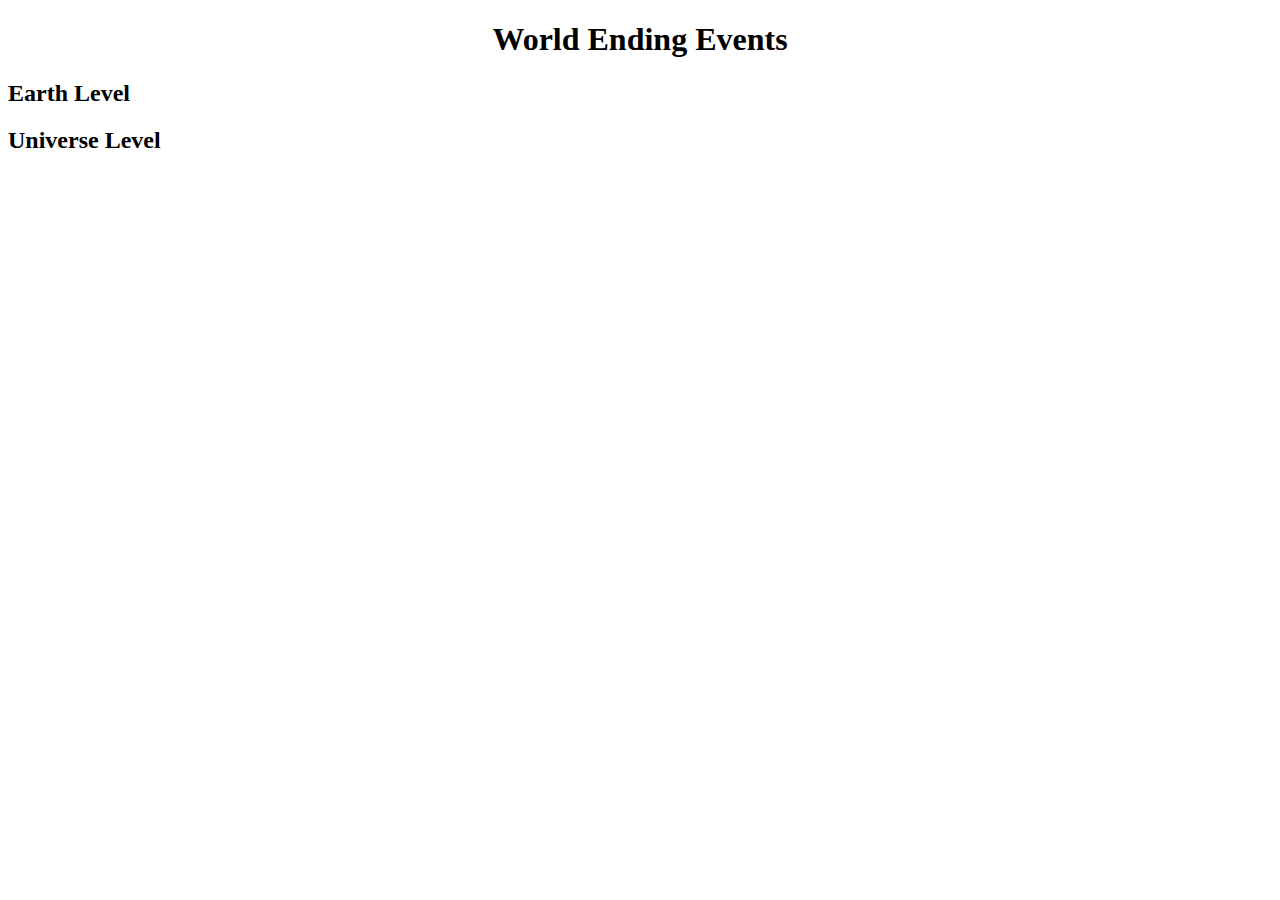
==== html/index.html @ 982a6a78 "Created a home page" ====
<!DOCTYPE html>
<html lang="en">
    <head>
        <title>Category Page</title>
        <meta charset="utf-8">
        <script src="https://ajax.googleapis.com/ajax/libs/jquery/3.6.0/jquery.min.js"></script>
        <link rel="stylesheet" type="text/css" href="../css/template-category-page.css">
        <script>

            function expand(idString) {
                switch (idString)
                {
                    case "end1Info":
                    case "end2Info":
                    case "end3Info":
                        if ($("#" + idString).attr("hidden") == "hidden")
                        {
                            close();
                            $("#" + idString).removeAttr("hidden");
                        }
                        else
                        {
                            close();
                        }
                        break;
                    default:
                        break;
                }
            }

            function close() {
                $(".endInfo").attr("hidden", "hidden");
            }

        </script>
    </head>
    <body>
        <h1 id="homeTitle">World Ending Events</h1>
        <div id="categoryPageWrapper">
            <div class="endOptionsContainer">
                <h2 class="endTitle" onclick="expand('end1Info')">Earth Level</h2>
                <p id="end1Info" class="endInfo" hidden>Lorem ipsum dolor sit amet, consectetur adipiscing elit. Pellentesque lobortis, nunc id ultrices rutrum, augue ligula semper nulla, eget scelerisque urna lacus in leo. Nulla lacinia, urna eget fringilla finibus, augue erat tristique ante, a convallis arcu lectus vel velit. Etiam fermentum condimentum lorem. Phasellus sagittis arcu non aliquet molestie. Maecenas placerat venenatis enim. Aliquam purus turpis, molestie ultricies turpis in, congue bibendum mi. Nulla vel elementum nisl, hendrerit luctus diam.</p>
                <h2 class="endTitle" onclick="expand('end2Info')">Universe Level</h2>
                <p id="end2Info" class="endInfo" hidden>Lorem ipsum dolor sit amet, consectetur adipiscing elit. Pellentesque lobortis, nunc id ultrices rutrum, augue ligula semper nulla, eget scelerisque urna lacus in leo. Nulla lacinia, urna eget fringilla finibus, augue erat tristique ante, a convallis arcu lectus vel velit. Etiam fermentum condimentum lorem. Phasellus sagittis arcu non aliquet molestie. Maecenas placerat venenatis enim. Aliquam purus turpis, molestie ultricies turpis in, congue bibendum mi. Nulla vel elementum nisl, hendrerit luctus diam.</p>
            </div>
        </div>
    </body>
</html>
---- css/template-category-page.css ----
.endInfo{
    
}
.endTitle:hover{
    color: purple;
}
#homeTitle{
    text-align: center;
}
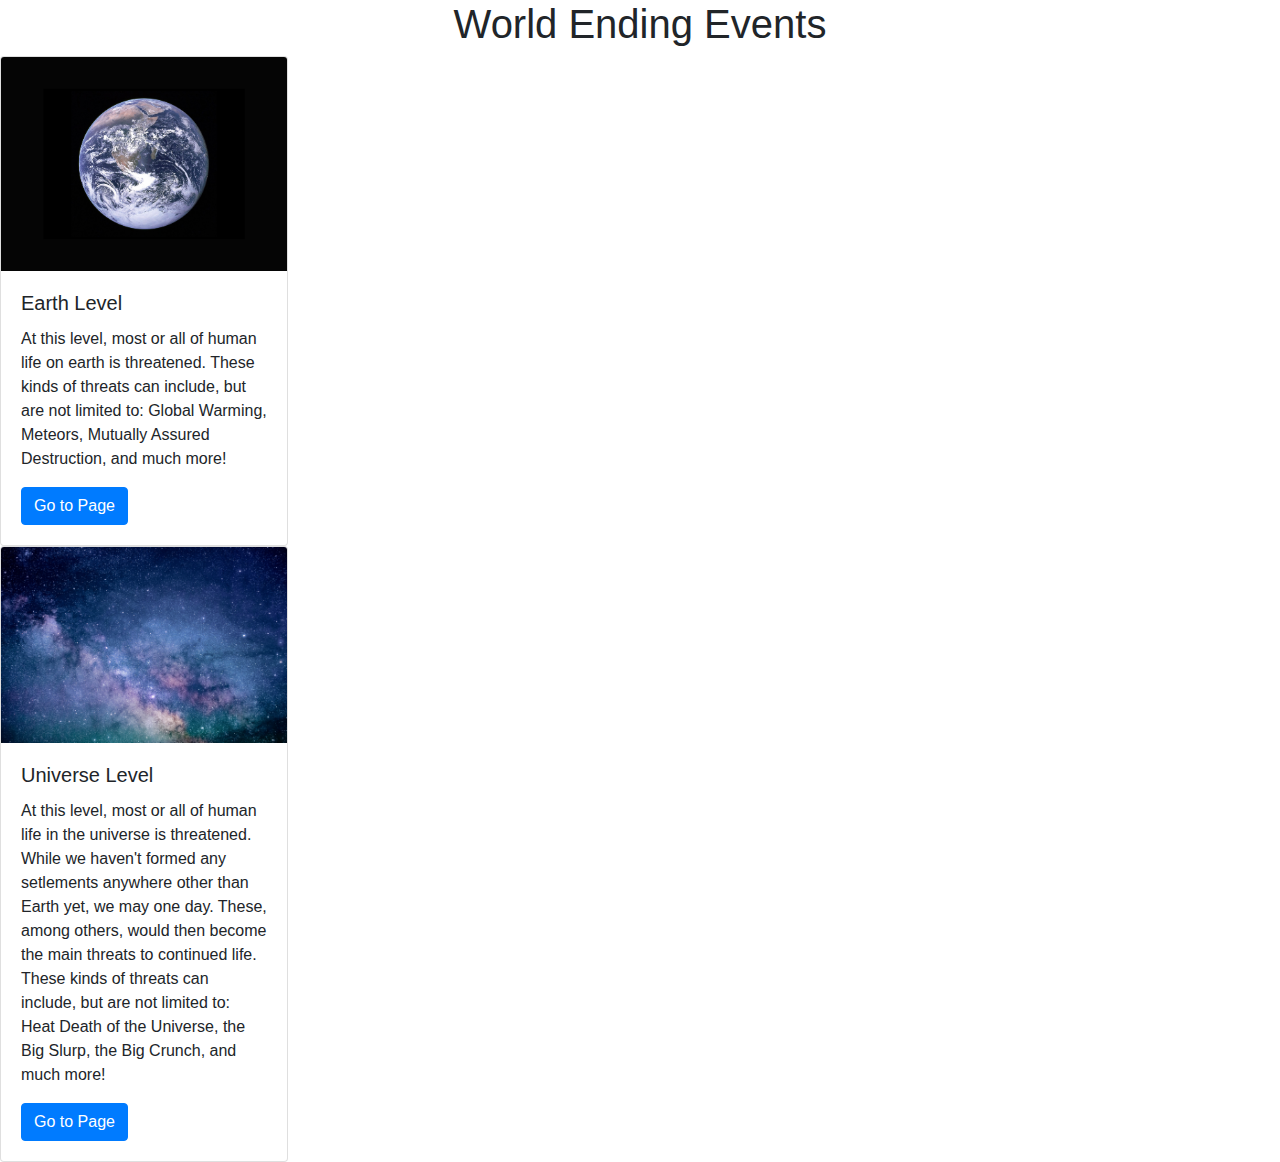
==== commit 653db76a: "Changed to Cards" ====
--- a/html/index.html
+++ b/html/index.html
@@ -5,6 +5,8 @@
         <meta charset="utf-8">
         <script src="https://ajax.googleapis.com/ajax/libs/jquery/3.6.0/jquery.min.js"></script>
         <link rel="stylesheet" type="text/css" href="../css/template-category-page.css">
+        <link rel="stylesheet" href="https://maxcdn.bootstrapcdn.com/bootstrap/4.0.0/css/bootstrap.min.css" integrity="sha384-Gn5384xqQ1aoWXA+058RXPxPg6fy4IWvTNh0E263XmFcJlSAwiGgFAW/dAiS6JXm" crossorigin="anonymous">
+
         <script>
 
             function expand(idString) {
@@ -36,13 +38,21 @@
     </head>
     <body>
         <h1 id="homeTitle">World Ending Events</h1>
-        <div id="categoryPageWrapper">
-            <div class="endOptionsContainer">
-                <h2 class="endTitle" onclick="expand('end1Info')">Earth Level</h2>
-                <p id="end1Info" class="endInfo" hidden>Lorem ipsum dolor sit amet, consectetur adipiscing elit. Pellentesque lobortis, nunc id ultrices rutrum, augue ligula semper nulla, eget scelerisque urna lacus in leo. Nulla lacinia, urna eget fringilla finibus, augue erat tristique ante, a convallis arcu lectus vel velit. Etiam fermentum condimentum lorem. Phasellus sagittis arcu non aliquet molestie. Maecenas placerat venenatis enim. Aliquam purus turpis, molestie ultricies turpis in, congue bibendum mi. Nulla vel elementum nisl, hendrerit luctus diam.</p>
-                <h2 class="endTitle" onclick="expand('end2Info')">Universe Level</h2>
-                <p id="end2Info" class="endInfo" hidden>Lorem ipsum dolor sit amet, consectetur adipiscing elit. Pellentesque lobortis, nunc id ultrices rutrum, augue ligula semper nulla, eget scelerisque urna lacus in leo. Nulla lacinia, urna eget fringilla finibus, augue erat tristique ante, a convallis arcu lectus vel velit. Etiam fermentum condimentum lorem. Phasellus sagittis arcu non aliquet molestie. Maecenas placerat venenatis enim. Aliquam purus turpis, molestie ultricies turpis in, congue bibendum mi. Nulla vel elementum nisl, hendrerit luctus diam.</p>
-            </div>
+        <div class="card" style="width: 18rem;">
+          <img class="card-img-top" src="../images/earth.jpg" alt="Card image cap">
+          <div class="card-body">
+            <h5 class="card-title">Earth Level</h5>
+            <p class="card-text">At this level, most or all of human life on earth is threatened. These kinds of threats can include, but are not limited to: Global Warming, Meteors, Mutually Assured Destruction, and much more!</p>
+            <a href="earth.html" class="btn btn-primary">Go to Page</a>
+          </div>
+        </div>
+        <div class="card" style="width: 18rem;">
+          <img class="card-img-top" src="../images/universe.jpg" alt="Card image cap">
+          <div class="card-body">
+            <h5 class="card-title">Universe Level</h5>
+            <p class="card-text">At this level, most or all of human life in the universe is threatened. While we haven't formed any setlements anywhere other than Earth yet, we may one day. These, among others, would then become the main threats to continued life. These kinds of threats can include, but are not limited to: Heat Death of the Universe, the Big Slurp, the Big Crunch, and much more!</p>
+            <a href="universeLevel.html" class="btn btn-primary">Go to Page</a>
+          </div>
         </div>
     </body>
 </html>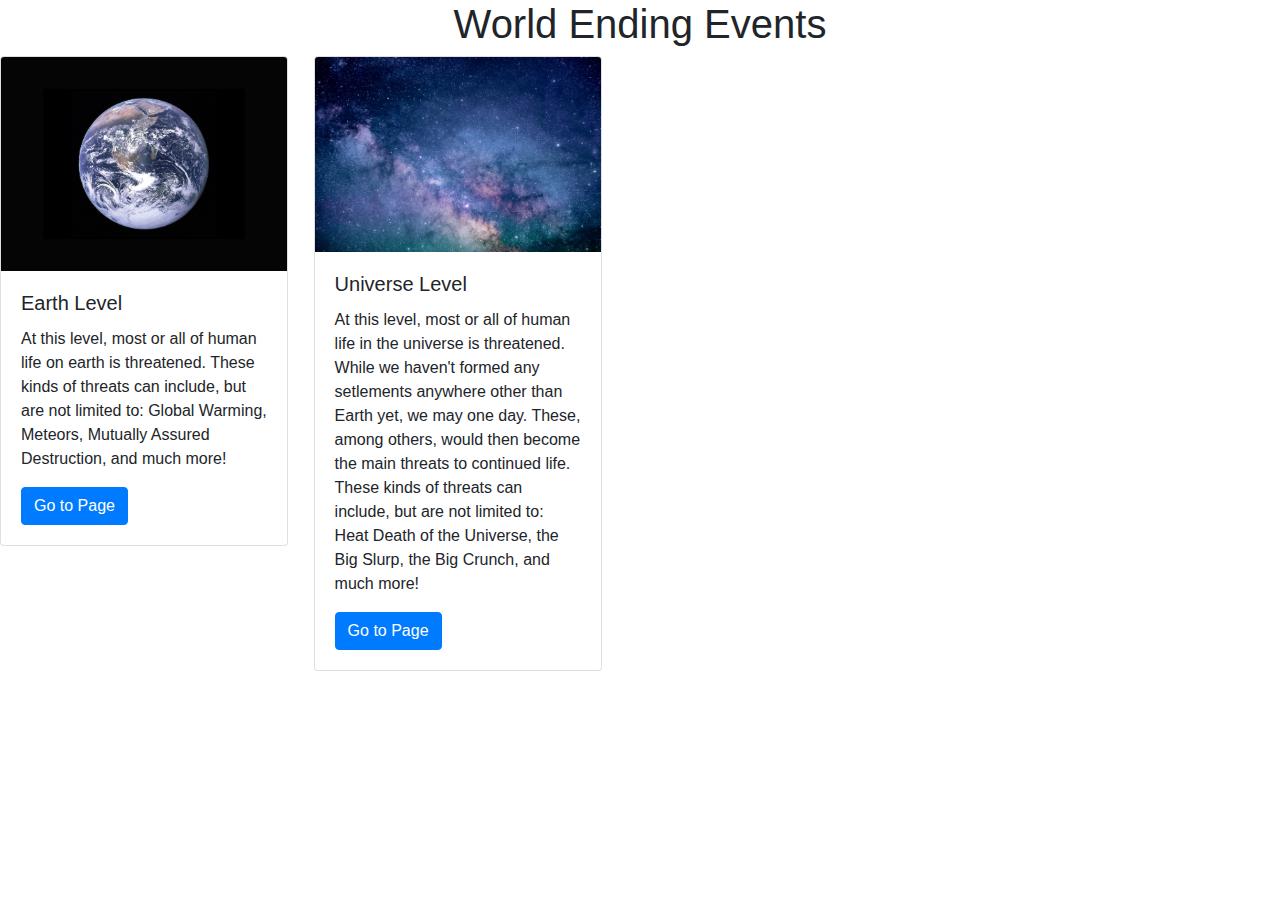
==== commit 49a24cd0: "Delete Javascript" ====
--- a/html/index.html
+++ b/html/index.html
@@ -6,39 +6,10 @@
         <script src="https://ajax.googleapis.com/ajax/libs/jquery/3.6.0/jquery.min.js"></script>
         <link rel="stylesheet" type="text/css" href="../css/template-category-page.css">
         <link rel="stylesheet" href="https://maxcdn.bootstrapcdn.com/bootstrap/4.0.0/css/bootstrap.min.css" integrity="sha384-Gn5384xqQ1aoWXA+058RXPxPg6fy4IWvTNh0E263XmFcJlSAwiGgFAW/dAiS6JXm" crossorigin="anonymous">
-
-        <script>
-
-            function expand(idString) {
-                switch (idString)
-                {
-                    case "end1Info":
-                    case "end2Info":
-                    case "end3Info":
-                        if ($("#" + idString).attr("hidden") == "hidden")
-                        {
-                            close();
-                            $("#" + idString).removeAttr("hidden");
-                        }
-                        else
-                        {
-                            close();
-                        }
-                        break;
-                    default:
-                        break;
-                }
-            }
-
-            function close() {
-                $(".endInfo").attr("hidden", "hidden");
-            }
-
-        </script>
     </head>
     <body>
         <h1 id="homeTitle">World Ending Events</h1>
-        <div class="card" style="width: 18rem;">
+        <div class="card float-left" style="width: 18rem;">
           <img class="card-img-top" src="../images/earth.jpg" alt="Card image cap">
           <div class="card-body">
             <h5 class="card-title">Earth Level</h5>
@@ -46,7 +17,7 @@
             <a href="earth.html" class="btn btn-primary">Go to Page</a>
           </div>
         </div>
-        <div class="card" style="width: 18rem;">
+        <div class="card float-left" style="width: 18rem;">
           <img class="card-img-top" src="../images/universe.jpg" alt="Card image cap">
           <div class="card-body">
             <h5 class="card-title">Universe Level</h5>
--- a/css/template-category-page.css
+++ b/css/template-category-page.css
@@ -6,4 +6,7 @@
 }
 #homeTitle{
     text-align: center;
+}
+.card{
+    margin-right: 2%;
 }